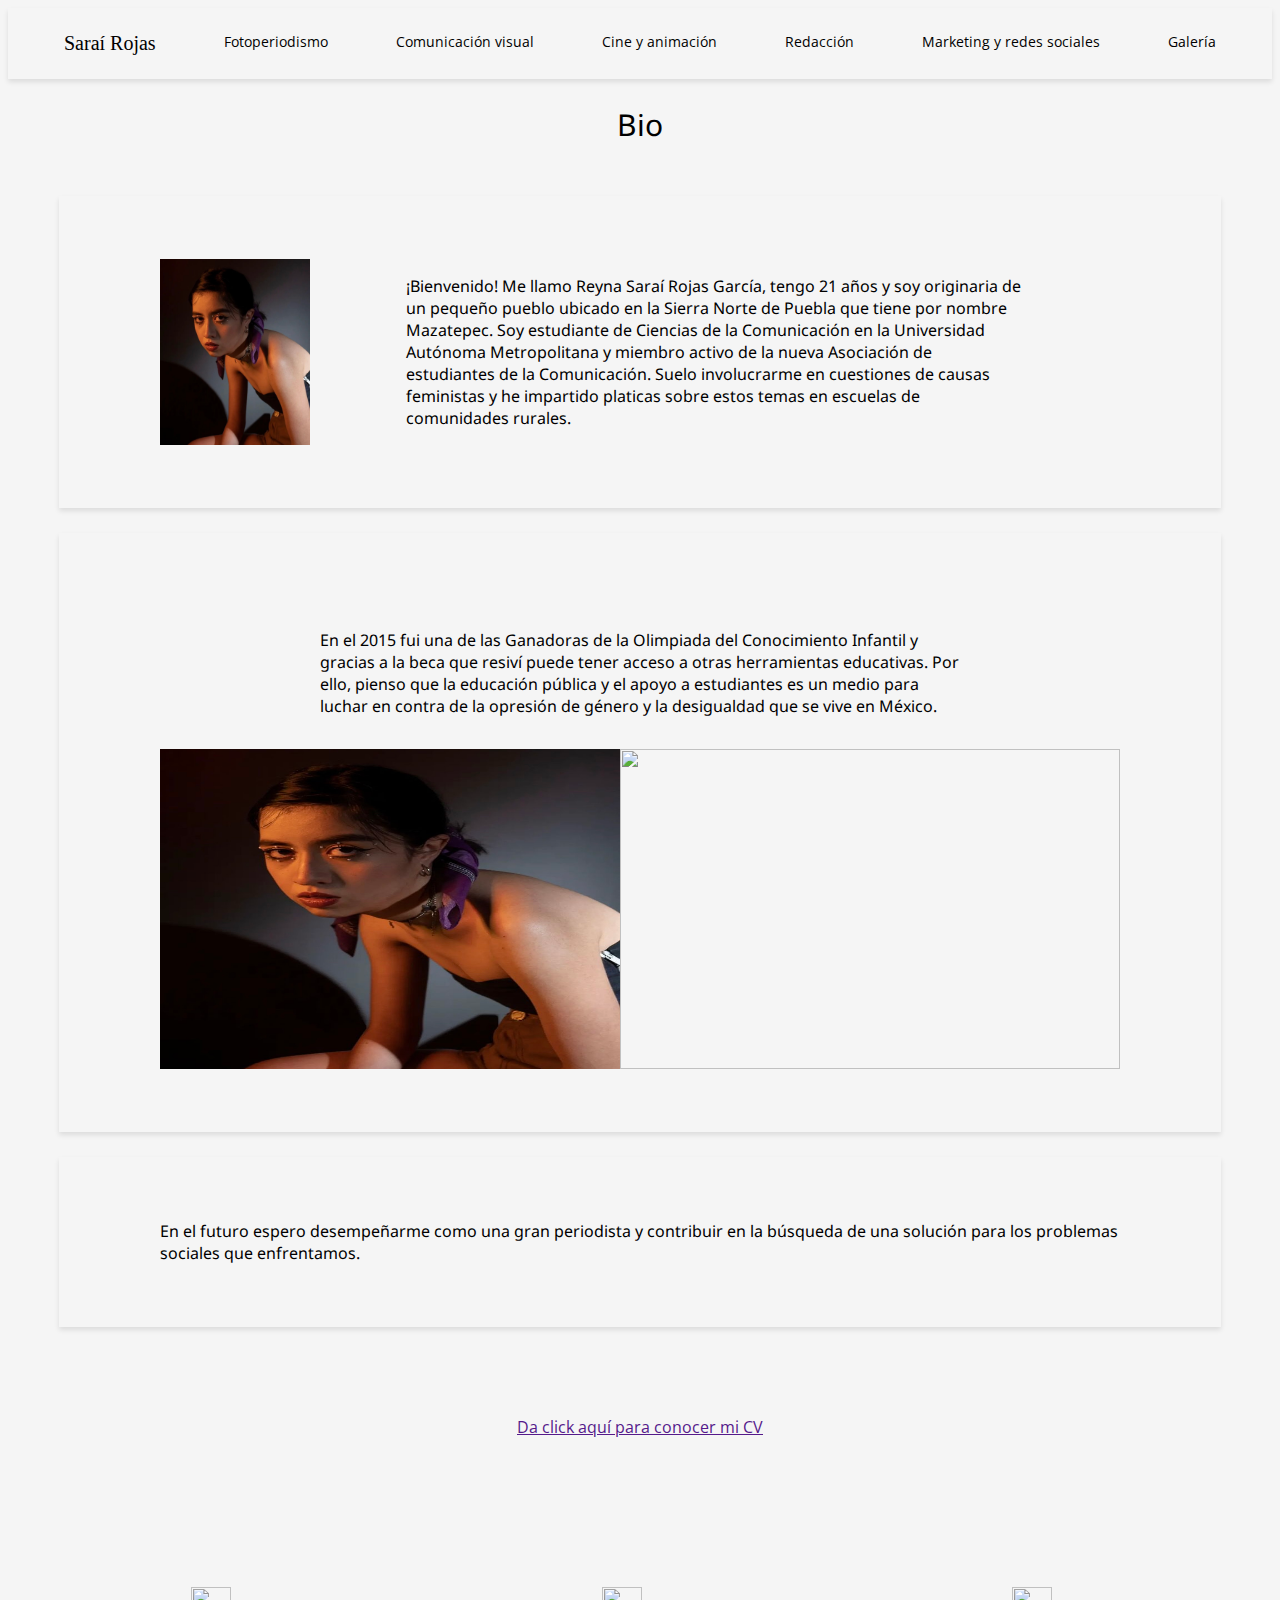
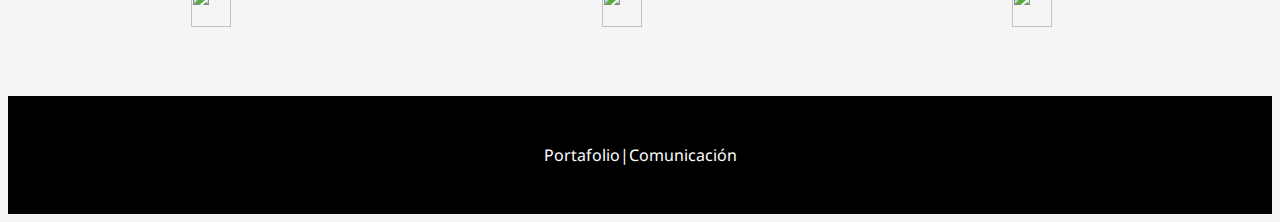
==== index.html @ 0adc2518 "Update index.html" ====
<!DOCTYPE html>
<html lang="en">
<head>
    <meta charset="UTF-8">
    <meta name="viewport" content="width=device-width, initial-scale=1.0">
    <link rel="stylesheet" href="estilos.css">
    <i class="fi fi-ss-circle-small"></i>
    <title>Portafolio|Comunicación</title>
</head>
<body>
<header>
    <ul class="items">
         <a href="#" class="title"><li>Saraí Rojas</li></a>
         <a href="Fotoperiodismo.html" class="olo"><li>Fotoperiodismo</li></a>
         <a href="comunicacion.html" class="olo" ><li>Comunicación visual</li></a>
         <a href="cine.html" class="olo" ><li>Cine y animación</li></a>
         <a href="redaccion.html" class="olo"><li>Redacción</li></a>
         <a href="Marketing y redes.html" class="olo" ><li>Marketing y redes sociales</li></a>
         <a href="Actividades extracurriculares.html" class="olo"><li>Galería</li></a>
    </ul>
</header>
    <div class="uno">
        <p1>
            Bio
        </p1>
    </div>
    <div class="about">
        <img src="IMG_9747.jpg" class="img"><img>
          <article class="du" >
            ¡Bienvenido! Me llamo Reyna Saraí Rojas García, tengo 21 años y soy originaria de un pequeño pueblo ubicado en la Sierra Norte de Puebla que tiene por nombre
            Mazatepec. Soy estudiante de Ciencias de la Comunicación en la Universidad Autónoma Metropolitana y miembro activo de la nueva Asociación de estudiantes de la Comunicación. Suelo involucrarme en cuestiones de causas feministas y he impartido platicas sobre estos temas en 
            escuelas de comunidades rurales.
         </article>
    </div>
    <div class="segunda">
        <article class="loco">
            En el 2015 fui una de las Ganadoras de la Olimpiada del Conocimiento Infantil y gracias a la beca que resiví puede tener acceso a otras herramientas educativas.
            Por ello, pienso que la educación pública y el apoyo a estudiantes es un medio para luchar en contra de la opresión de género y la desigualdad que se vive en México. 
        </article>
    <article class="rey">
        <img src="IMG_9747.jpg" class="img2"><img>
        <img src="imagen/CMIoAzzUEAAgu6C.jpeg" class="img3"><img>
    </article>
    </div>
    <article class="juju" id="eko">
        En el futuro espero desempeñarme como una gran periodista y contribuir en la búsqueda de una solución para los problemas sociales que enfrentamos. 
    </article>
    <p class="leina"><a href="">Da click aquí para conocer mi CV</a></p>
    <div>
        <a href="https://www.linkedin.com/in/reyna-sarai-rojas-garcia/?originalSubdomain=mx"><img class="uu" src="sarai/4401412.png"></a>
        <a href="https://www.instagram.com/sarai_rojasg/"><img class="uu" src="sarai/4401407.png"></a>
        <a href="https://drive.google.com/file/d/1dJWYTN-1LKVcNsYL243zMTHdk9TK2C13/view?usp=sharing"><img class="uu" src="reyna/icone-gmail-logo-png-noire.png"></a>
    </div>
<div class="rogar">
    <p2>Portafolio|Comunicación</p2>
</div>
</body>

</html>
---- estilos.css ----
@import url('https://fonts.googleapis.com/css2?family=Homemade+Apple&family=Miniver&family=Open+Sans:ital,wght@0,300..800;1,300..800&family=Playwrite+GB+S:ital,wght@0,100..400;1,100..400&display=swap');
@import url('https://fonts.googleapis.com/css2?family=Miniver&family=Open+Sans:ital,wght@0,300..800;1,300..800&display=swap');
@import url('https://fonts.googleapis.com/css2?family=Homemade+Apple&family=Miniver&family=Noto+Sans:ital,wght@0,100..900;1,100..900&family=Open+Sans:ital,wght@0,300..800;1,300..800&family=Playwrite+GB+S:ital,wght@0,100..400;1,100..400&display=swap');
body{
    background-color: whitesmoke;
}
.title{
    font-family: "Homemade Apple", cursive;
    font-weight: 400;
    font-style: normal;
    display: flex;
    text-decoration: none;
    list-style: none;
    color:rgb(0, 0, 0);
    font-size:20px;
}
 .items{
    box-shadow: 0 3px 5px rgba(0, 0, 0, 0.1);
    font-family: "Open Sans", sans-serif;
    font-optical-sizing: auto;
    font-weight: <weight>;
    font-style: normal;
    font-variation-settings:"wdth" 100;
    display:flex;
    text-decoration:none;
    list-style: none;
    
}
ul{
    justify-content: space-between;
    margin:0%;
    text-align: center;
    padding: 1.5rem 3.5rem;
    box-shadow: 0 3px 5px rgba(0, 0, 0, 0.1);
    color:antiquewhite;
}
.olo{
    text-decoration: none;
    color:rgb(0, 0, 0);
    font-size:14px;
}
.about{
padding: 5% 8%;
margin: 2% 4%;
display: flex;
justify-content:space-between;
box-shadow: 0 3px 5px rgba(0, 0, 0, 0.1);
}
.uno{
    padding:2%;
    font-family: "Noto Sans", sans-serif;
    font-optical-sizing: auto;
    font-weight: <weight>;
    font-style: normal;
    font-variation-settings:
    "wdth" 100;
    display:flex;
    justify-content:center;
    font-size:30px;
}
.du{
    font-family: "Noto Sans", sans-serif;
    font-optical-sizing: auto;
    font-weight: <weight>;
    font-style: normal;
    font-variation-settings:
    "wdth" 100;
    margin:1rem 6rem;
    
}
.img{
    width: 150px;

}
.loco{
    font-family: "Noto Sans", sans-serif;
    font-optical-sizing: auto;
    font-weight: <weight>;
    font-style: normal;
    font-variation-settings:
    "wdth" 100;
    margin:1rem 6rem;
    padding: 1rem 4rem;
}
.segunda{
    box-shadow: 0 3px 5px rgba(0, 0, 0, 0.1);
    padding: 5% 8%;
    margin: 2% 4%;
}
#eko{
    box-shadow: 0 3px 5px rgba(0, 0, 0, 0.1);
    padding: 5% 8%;
    margin: 2% 4%;
}
.img2{
    width:500px;
    height: 320px;
}
.img3{
    width:500px;
    height: 320px;
}
.rey{
    display: flex;
    justify-content: center;
}
.juju{
    font-family: "Noto Sans", sans-serif;
    font-optical-sizing: auto;
    font-weight: <weight>;
    font-style: normal;
    font-variation-settings:
    "wdth" 100;
    margin:1rem 6rem;
    padding: 1rem 4rem;
}
.rogar{
    background:black;
    margin: 0rem 0rem;
    padding: 3rem 4rem;
    color: white;
    font-family: "Noto Sans", sans-serif;
    font-optical-sizing: auto;
    font-weight: <weight>;
    font-style: normal;
    font-variation-settings:
    "wdth" 100;
    display:flex;
    justify-content: center;
}
.ull{
    box-shadow: 0 3px 5px rgba(0, 0, 0, 0.1);
    padding: 5% 8%;
    margin: 2% 4%;
    font-family: "Noto Sans", sans-serif;
    font-optical-sizing: auto;
    font-weight: <weight>;
    font-style: normal;
    font-variation-settings:
    "wdth" 100;
}
.tree{
    display: flex;
    justify-content: center;
    padding: 5% 8%;
    font-family: "Noto Sans", sans-serif;
    font-optical-sizing: auto;
    font-weight: <weight>;
    font-style: normal;
    font-variation-settings:
    "wdth" 100;
}
.two{
    display: flex;
    justify-content: right;
    padding: 1% 1%;
}
.rec{
    box-shadow: 0 3px 5px rgba(0, 0, 0, 0.1);
    padding: 5% 8%;
    margin: 2% 4%;
    font-family: "Noto Sans", sans-serif;
    font-optical-sizing: auto;
    font-weight: <weight>;
    font-style: normal;
    font-variation-settings:
    "wdth" 100;
}
.room{
    display: flex;
    justify-content: center;
}
   
.ok{
    display: flex;
    justify-content: right;
    padding: 1% 1%;
}
.ll{
    display: flex;
    justify-content: center;
}
.oo{
    display: flex;
    justify-content: right;
    padding: 1% 1%;
}
.fu{
    box-shadow: 0 3px 5px rgba(0, 0, 0, 0.1);
    padding: 5% 8%;
    margin: 2% 4%;
    font-family: "Noto Sans", sans-serif;
    font-optical-sizing: auto;
    font-weight: <weight>;
    font-style: normal;
    font-variation-settings:
    "wdth" 100;
}
#ol{
    width: 400px;
    padding: 3% 4%;
    padding: 3% 4%;
    transition: all 300ms;
    position: relative;
}
#ol:hover{
    transform: scale(1.5);

}
#il{
    width: 400px;
    padding: 3% 4%;
    padding: 3% 4%;
    transition: all 300ms;
    position: relative;
}
#il:hover{
    transform: scale(1.5);

}
#ul{
    width: 400px;
    padding: 3% 4%;
    padding: 3% 4%;
    transition: all 300ms;
    position: relative;
}
#ul:hover{
    transform: scale(1.5);

}
#al{
    width: 400px;
    padding: 3% 4%;
    padding: 3% 4%;
    transition: all 300ms;
    position: relative;
}
#al:hover{
    transform: scale(1.5);

}
#oki{
    width: 400px;
    padding: 3% 4%;
    padding: 3% 4%;
    transition: all 300ms;
    position: relative;
}
#oki:hover{
    transform: scale(1.5);
}
#oko{
    width: 400px;
    padding: 3% 4%;
    padding: 3% 4%;
    transition: all 300ms;
    position: relative;
}
#oko:hover{
    transform: scale(1.5);
}
.lilo{
    display:flexbox;
    justify-content: center;
    box-shadow: 0 3px 5px rgba(0, 0, 0, 0.1);
    padding: 6rem 9rem;
    transition: all 300ms;
    position: relative;
}
.zero{
    padding: 2% 2%;
    font-family: "Noto Sans", sans-serif;
    font-size: 20px;
    font-weight: <weight>;
    font-style: normal;
    font-variation-settings:
    "wdth" 100;
    display:flex;
    justify-content: center;
}
#ache{width: 400px;
    padding: 3% 4%;
    padding: 3% 4%;
    transition: all 300ms;
    position: relative;}
#uche{width: 400px;
    padding: 3% 4%;
    padding: 3% 4%;
    transition: all 300ms;
    position: relative;}
#uche:hover{
    transform: scale(1.5);
}
#ache:hover{
    transform: scale(1.5);
}
.aa{
    display:flexbox;
    justify-content: center;
    box-shadow: 0 3px 5px rgba(0, 0, 0, 0.1);
    padding: 6rem 9rem;
    transition: all 300ms;
    position: relative;
}
.juju{
    padding: 2% 2%;
    font-family: "Noto Sans", sans-serif;
    font-size: 16px;
    font-weight: <weight>;
    font-style: normal;
    font-variation-settings:
    "wdth" 100;
    display:flex;
    justify-content: center;
}
.equis{
    display:flexbox;
    justify-content: center;
    box-shadow: 0 3px 5px rgba(0, 0, 0, 0.1);
    padding: 6rem 9rem;
    transition: all 300ms;
    position: relative;
}
#rc{
    width: 400px;
    padding: 3% 4%;
    padding: 3% 4%;
    transition: all 300ms;
    position: relative;
}

#rcdo{
    width: 400px;
    padding: 3% 4%;
    padding: 3% 4%;
    transition: all 300ms;
    position: relative;
}
.container{
    width: 400px;
    padding: 3% 4%;
    padding: 3% 4%;
    transition: all 300ms;
    position: relative;
}
.ui{
    display: flex;
    justify-content: center;
    padding: 5% 8%;
    font-family: "Noto Sans", sans-serif;
    font-optical-sizing: auto;
    font-weight: <weight>;
    font-style: normal;
    font-variation-settings:
    "wdth" 100;
}
.video{
    font-family: "Open Sans", sans-serif;
    font-optical-sizing: auto;
    font-weight: <weight>;
    font-style: normal;
    font-variation-settings:"wdth" 100;
    display:flex;
    text-decoration: none;
    list-style: none;
    justify-content:center;
    
}
.equis{
    box-shadow: 0 3px 5px rgba(0, 0, 0, 0.1);
    padding: 5% 8%;
    margin: 2% 4%;
    background-color: whitesmoke;
    font-family: "Noto Sans", sans-serif;
    font-optical-sizing: auto;
    font-weight: <weight>;
    font-style: normal;
    font-variation-settings:
    "wdth" 100;
}
.mmm{
    background-color: rgb(245, 245, 245);
}
.lolo{
    font-family: "Open Sans", sans-serif;
    font-optical-sizing: auto;
    font-weight: <weight>;
    font-style: normal;
    font-variation-settings:"wdth" 100;
    display:flex;
    text-decoration: none;
    list-style: none;
}
.ememas{
    font-family: "Homemade Apple", cursive;
    font-weight: 400;
    font-style: normal;
    display: flex;
    text-decoration: none;
    list-style: none;
    color:rgb(0, 0, 0);
    font-size:20px;
}

#nueve{
    margin: 9px 10px;
    width: 800px;
}
.foo{
    font-family: "Homemade Apple", cursive;
    font-weight: 400;
    font-style: normal;
    display: flex;
    text-decoration: none;
    justify-content: center;
    list-style: none;
    color:rgb(0, 0, 0);
    font-size:20px;
}
.one{
    display: flex;
    justify-content: center;
}
.paraf{
    display: flex;
    justify-content: center;
    padding: 4% 8%;
}
.parrafo{
    display: flex;
    justify-content: center;
    padding: 4% 8%;
    font-family: "Open Sans", sans-serif;
}
.uuu{
    box-shadow: 0 3px 5px rgba(0, 0, 0, 0.1);
    padding: 5% 8%;
    margin: 2% 4%;
    background-color: whitesmoke;
    font-family: "Noto Sans", sans-serif;
    font-optical-sizing: auto;
    font-weight: <weight>;
    font-style: normal;
    font-variation-settings:
    "wdth" 100;
    
}
.i{
    display: flex;
    justify-content: center;
    margin: 2% 30%;
    width:500px;
}
.ilu{
    font-family: "Open Sans", sans-serif;
    text-decoration:none;
    list-style: none;
    box-shadow: 0 3px 5px rgba(0, 0, 0, 0.1);
    padding: 2% 4%;
    margin: 1% 1%;
    background-color: whitesmoke;
    font-family: "Noto Sans", sans-serif;
    font-optical-sizing: auto;
    font-weight: <weight>;
    font-style: normal;
    font-variation-settings:
    "wdth" 100;
    display: flex;
}
#pnueve{
    font-family: "Open Sans", sans-serif;
    display: flex;
    justify-content: center;
    font-size: 25px;
    color:rgb(92, 33, 97);
}

.eche{
    padding: 5% 4%;
    margin: 2% 4%;
    background-color: rgb(188, 170, 190);
    font-family: "Noto Sans", sans-serif;
    font-optical-sizing: auto;
    font-weight: <weight>;
    font-style: normal;
    font-variation-settings:
    "wdth" 100;
    box-shadow: 0 3px 5px rgba(0, 0, 0, 0.1);
}
.roboto{
    display: flex;
    justify-content: center;
    width: 400px;
    align-items:normal;
    padding: 2% 35%;
}
.lucho{
    display: flex;
    justify-content: center;
    width: 1000px;
    padding: 2% 10%;
}
.chuna{
    display: flex;
    justify-content: center;
    width: 1000px;
    padding: 2% 10%;
}
.chup{
    display: flex;
    justify-content: center;
    padding: 2% 24%;
}
.okei{
    box-shadow: 0 3px 5px rgba(0, 0, 0, 0.1);
    margin: 5% 5%;
    background-color: rgb(235, 235, 235);
}
.menso{
    display: flex;
    justify-content: center;
    padding: 2% 2%%;
    font-family: "Open Sans", sans-serif;
    font-size: 15px;
}
.labchopo{
    width: 1300px;
    padding: 2% 1%;
    
}
.note{
    width:300px;
    padding: 2% 5%;
}
#comer{
    display: flex;
    justify-content: center;
    box-shadow: 0 3px 5px rgba(0, 0, 0, 0.1);
}
#film{
    display: flex;
    justify-content: center;
    font-family: "Noto Sans", sans-serif;
    font-size: 20px;
    font-weight: <weight>;
}
.poor{
    display: flex;
    justify-content: center;
    font-family: "Noto Sans", sans-serif;
    font-size: 16px;
    font-weight: <weight>;
}
#seis{
    display: flex;
    justify-content: center;
    width: 100px;
    padding: 2% 49%;
}
.coun{ 
    display: flex;
    justify-content: center;
    width: 639px;
    padding: 1% 28%;
}
.chip{
    display: flex;
    justify-content: center;
    padding: 0% 28%;
}
.chupo{
    display: flex;
    justify-content: center;
    width: 639px;
    padding: 0% 28%;
}
.sar{
    padding: 7% 0%;
}
.rai{
    padding: 0.5% 0%;
}
.podcast{
    display: flex;
    justify-content: center;
    width:1000px;
    padding: 1% 9%;
}
.audio{
    display: flex;
    justify-content: center;
    padding: 1% 37.6%;
    margin: 0% 0%;
    background-color: blueviolet;
}
.libro{
    box-shadow: 0 3px 5px rgba(0, 0, 0, 0.1);
    background-color: rgb(236, 230, 241);
    margin: 5% 5%;
}
.clau{
    display: flex;
    justify-content: center;
    padding: 1% 1%;
    font-family: "Open Sans", sans-serif;
}
.ob{
    display: flex;
    justify-content: center;
    padding: 1% 3%;
    font-family: "Open Sans", sans-serif;
}
.uu{
    margin: 5% 14%;
    padding: 0.5% 0.5%;
    justify-items: flex-end;
    width: 40px;
    height: 40px;
}
.leina{
    display: flex;
    justify-content: center;
    font-family: "Open Sans", sans-serif;
    color: black;
    padding: 5% 0%;
}
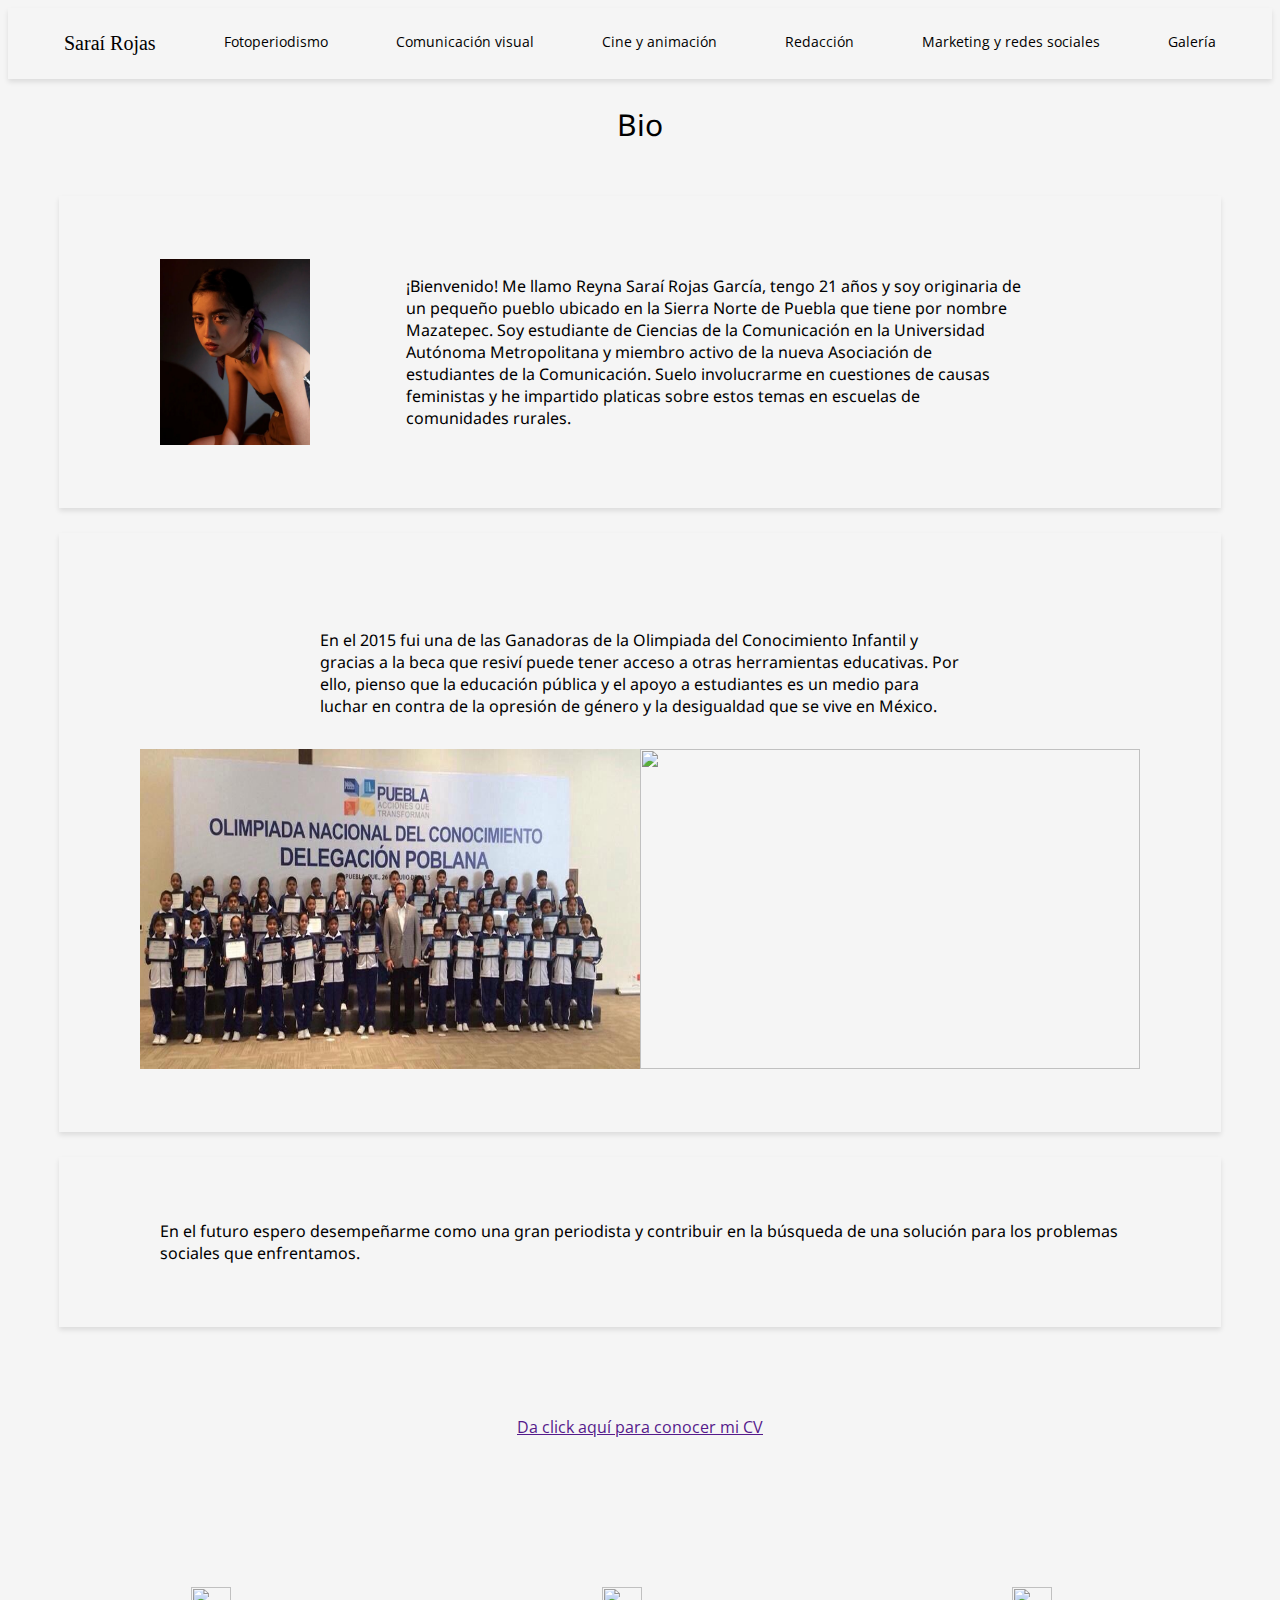
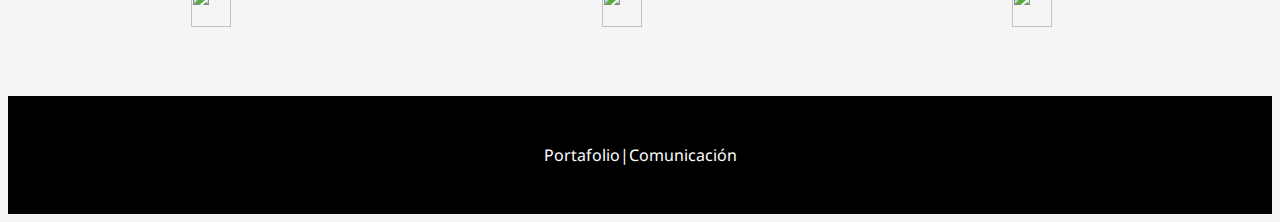
==== commit 7066b8bb: "Update index.html" ====
--- a/index.html
+++ b/index.html
@@ -38,7 +38,7 @@
             Por ello, pienso que la educación pública y el apoyo a estudiantes es un medio para luchar en contra de la opresión de género y la desigualdad que se vive en México. 
         </article>
     <article class="rey">
-        <img src="IMG_9747.jpg" class="img2"><img>
+        <img src="oci1.jpg" class="img2"><img>
         <img src="imagen/CMIoAzzUEAAgu6C.jpeg" class="img3"><img>
     </article>
     </div>
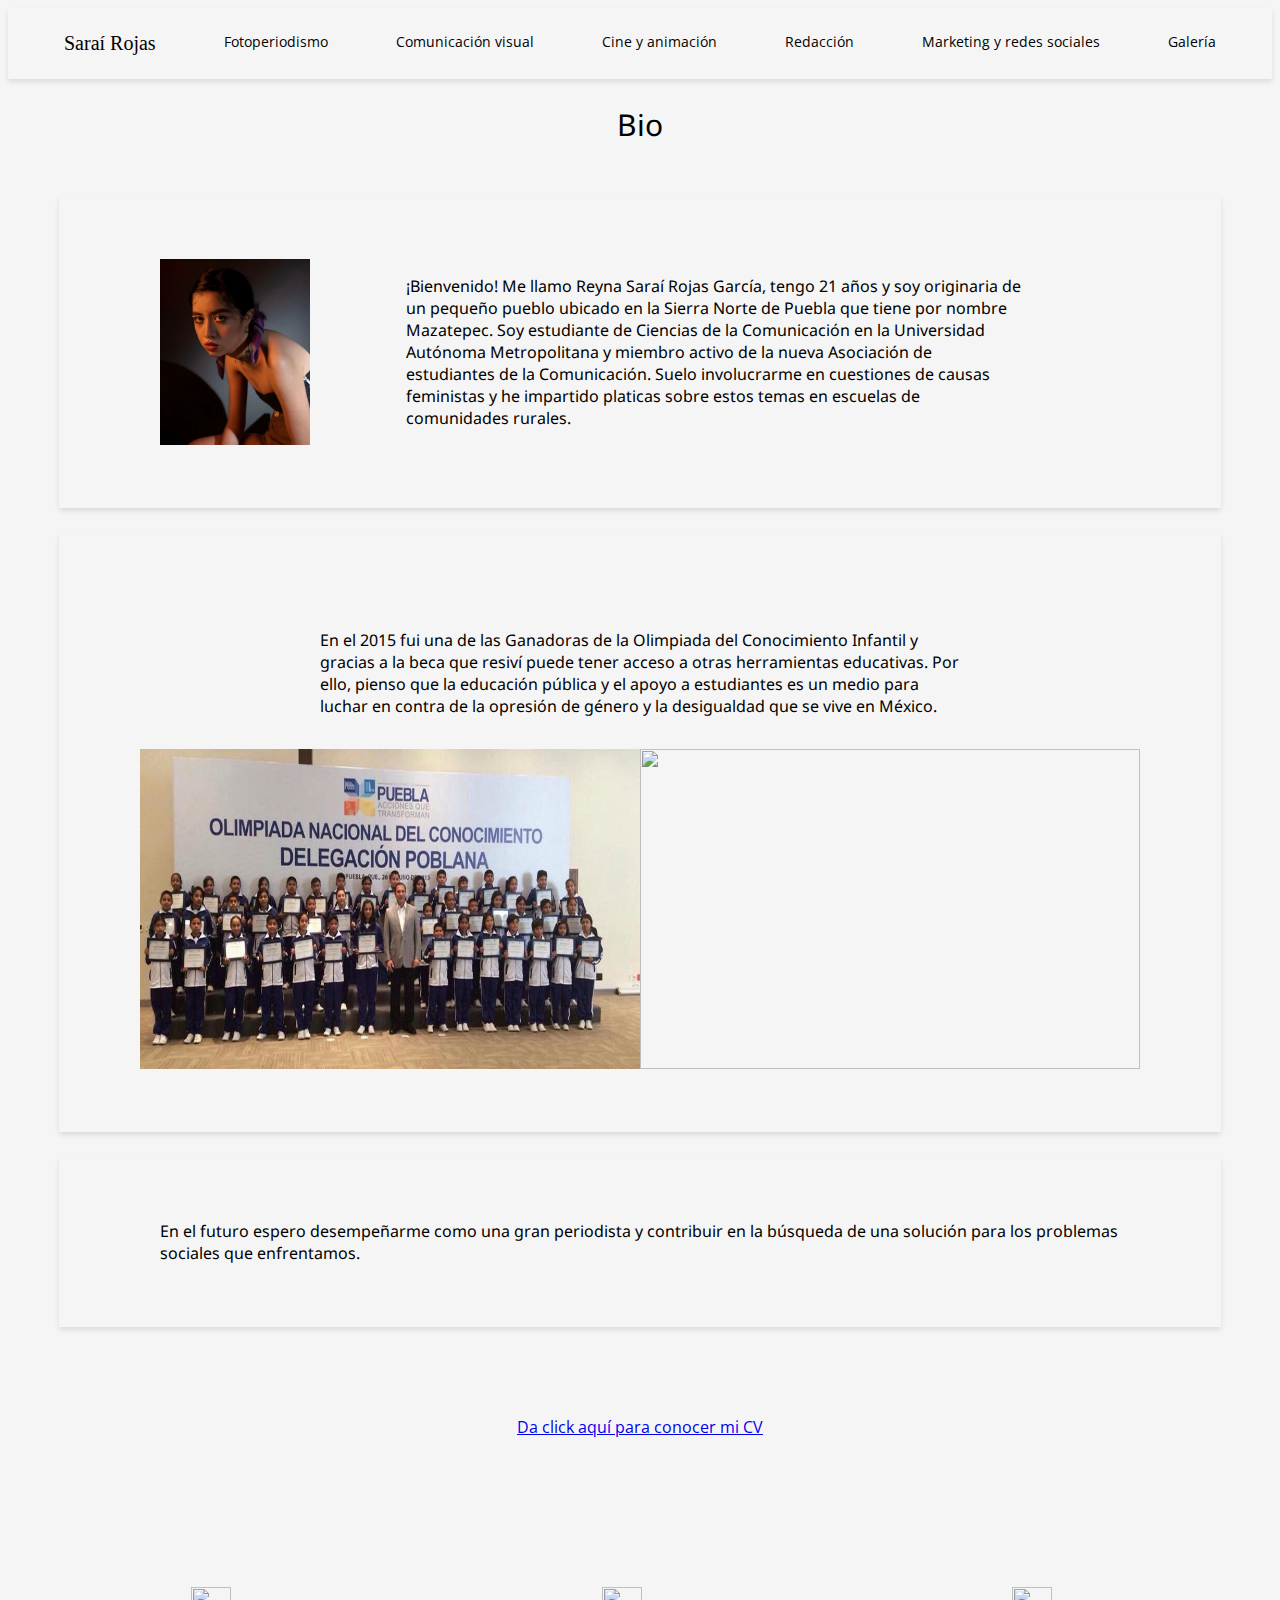
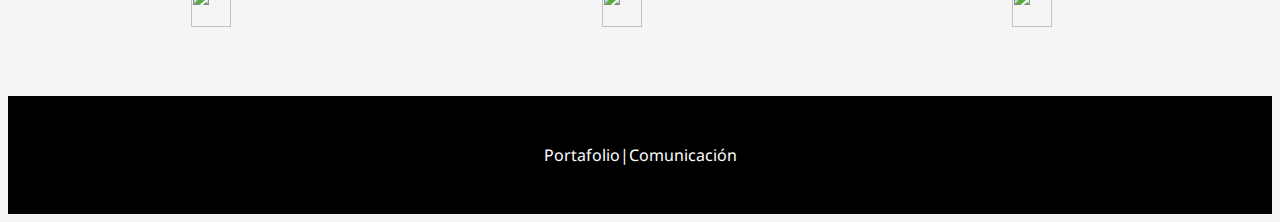
==== commit 9dea128f: "Update index.html" ====
--- a/index.html
+++ b/index.html
@@ -45,7 +45,7 @@
     <article class="juju" id="eko">
         En el futuro espero desempeñarme como una gran periodista y contribuir en la búsqueda de una solución para los problemas sociales que enfrentamos. 
     </article>
-    <p class="leina"><a href="">Da click aquí para conocer mi CV</a></p>
+    <p class="leina"><a href="curriculum_Reyna Saraí Rojas García (6).pdf">Da click aquí para conocer mi CV</a></p>
     <div>
         <a href="https://www.linkedin.com/in/reyna-sarai-rojas-garcia/?originalSubdomain=mx"><img class="uu" src="sarai/4401412.png"></a>
         <a href="https://www.instagram.com/sarai_rojasg/"><img class="uu" src="sarai/4401407.png"></a>
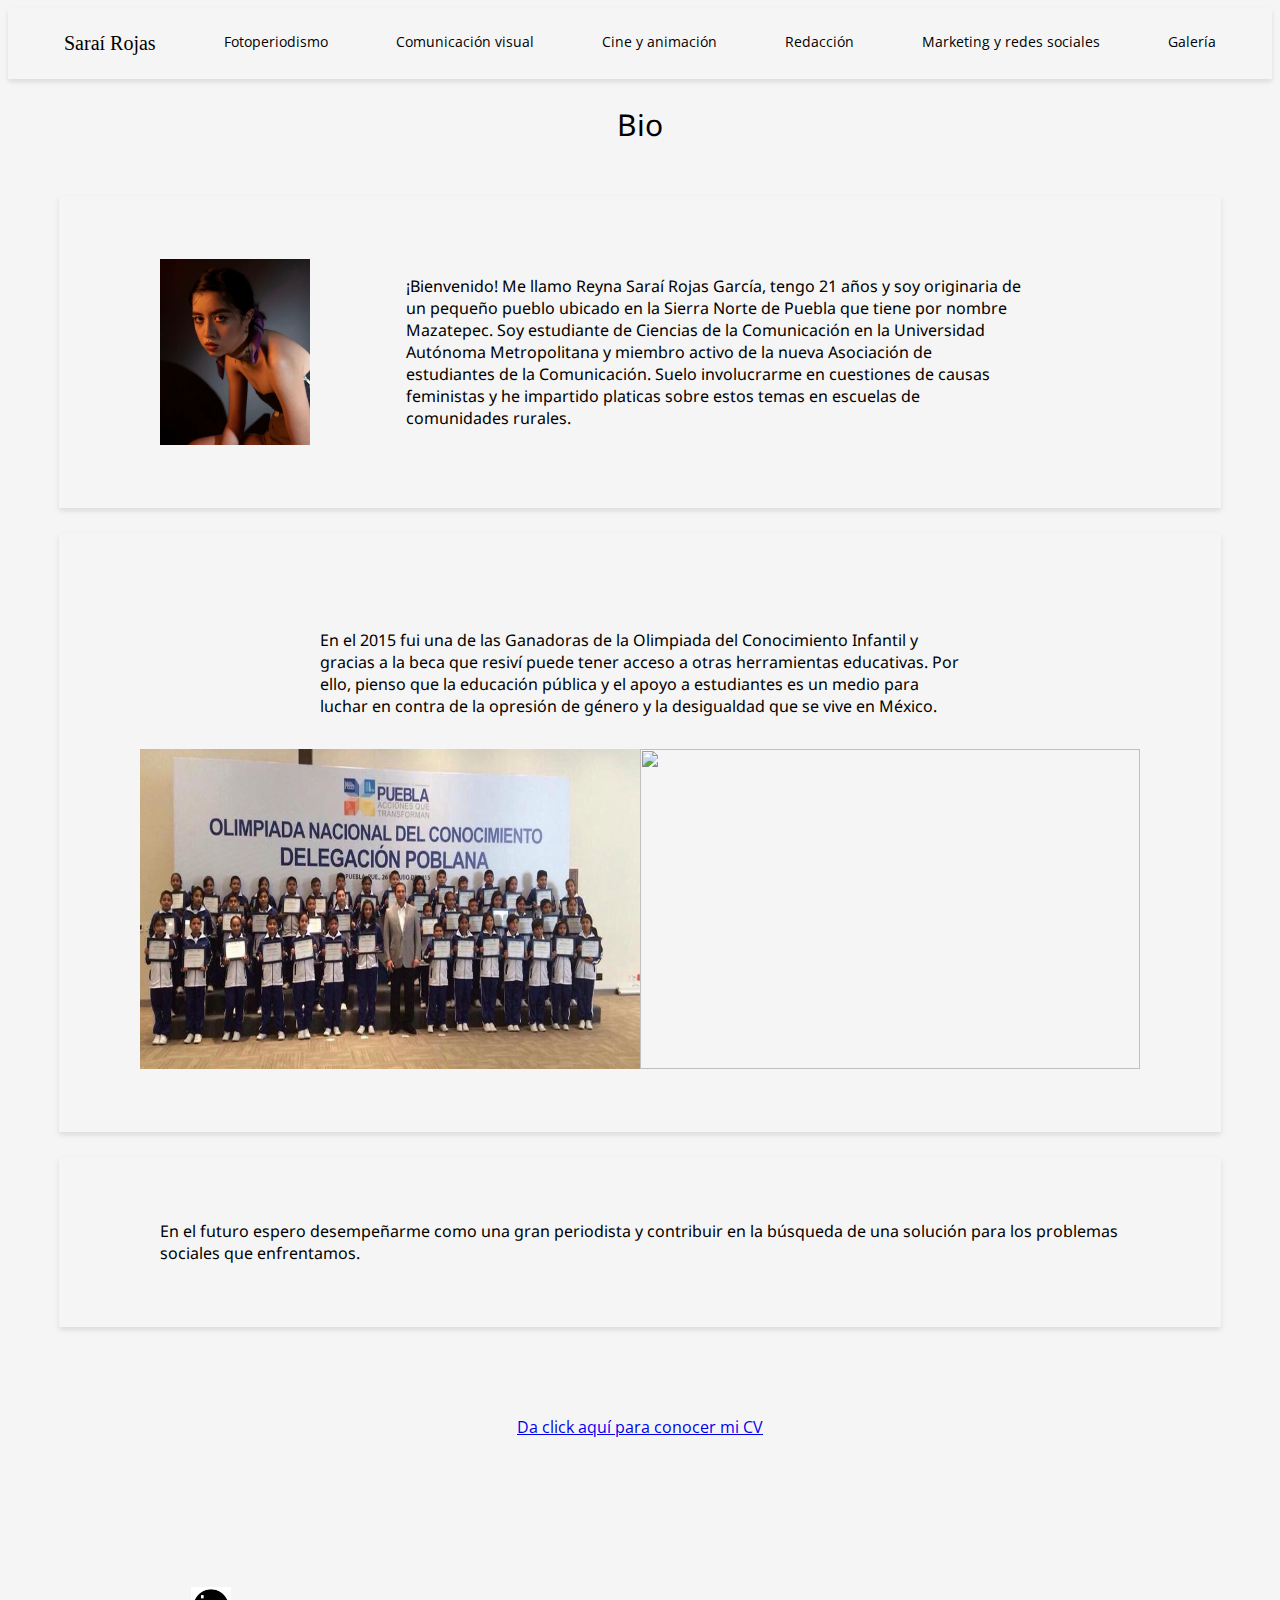
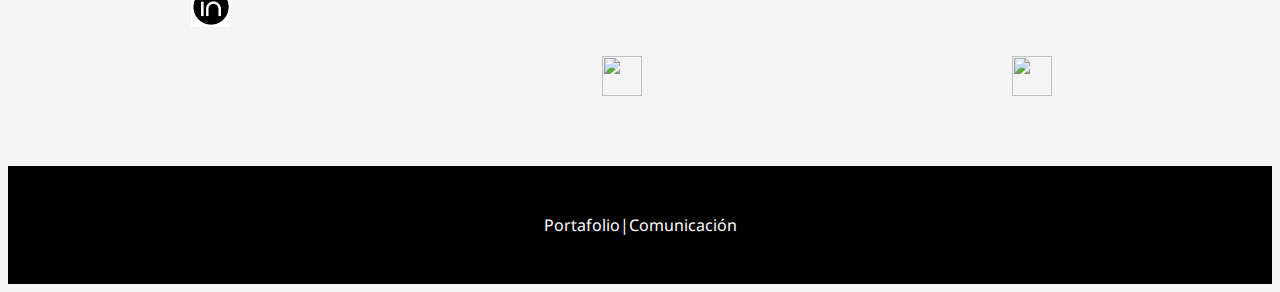
==== commit 93599ffc: "Update index.html" ====
--- a/index.html
+++ b/index.html
@@ -47,7 +47,7 @@
     </article>
     <p class="leina"><a href="curriculum_Reyna Saraí Rojas García (6).pdf">Da click aquí para conocer mi CV</a></p>
     <div>
-        <a href="https://www.linkedin.com/in/reyna-sarai-rojas-garcia/?originalSubdomain=mx"><img class="uu" src="sarai/4401412.png"></a>
+        <a href="https://www.linkedin.com/in/reyna-sarai-rojas-garcia/?originalSubdomain=mx"><img class="uu" src="linkdin.jpg"></a>
         <a href="https://www.instagram.com/sarai_rojasg/"><img class="uu" src="sarai/4401407.png"></a>
         <a href="https://drive.google.com/file/d/1dJWYTN-1LKVcNsYL243zMTHdk9TK2C13/view?usp=sharing"><img class="uu" src="reyna/icone-gmail-logo-png-noire.png"></a>
     </div>
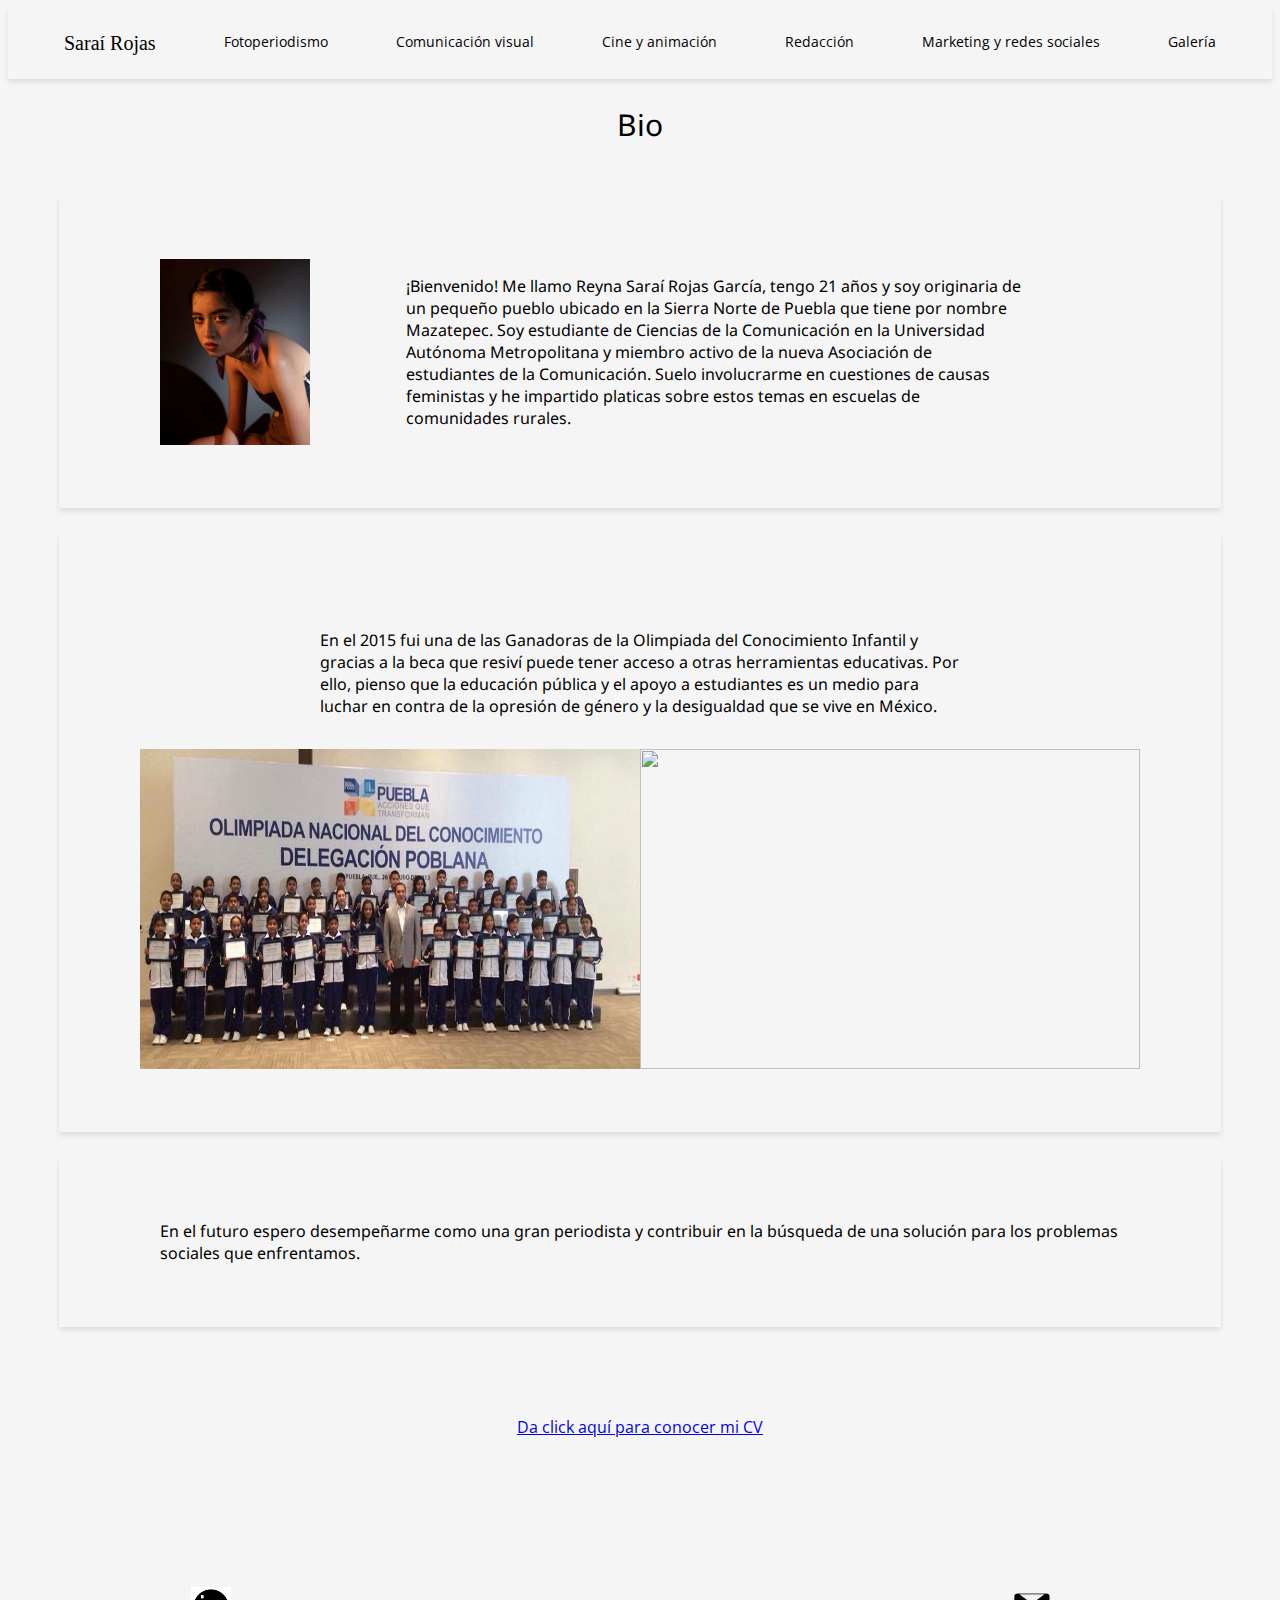
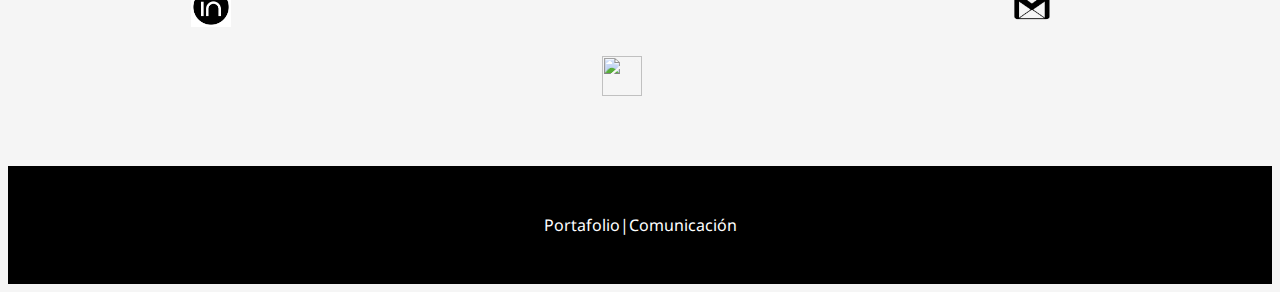
==== commit ea554e5c: "Update index.html" ====
--- a/index.html
+++ b/index.html
@@ -49,7 +49,7 @@
     <div>
         <a href="https://www.linkedin.com/in/reyna-sarai-rojas-garcia/?originalSubdomain=mx"><img class="uu" src="linkdin.jpg"></a>
         <a href="https://www.instagram.com/sarai_rojasg/"><img class="uu" src="sarai/4401407.png"></a>
-        <a href="https://drive.google.com/file/d/1dJWYTN-1LKVcNsYL243zMTHdk9TK2C13/view?usp=sharing"><img class="uu" src="reyna/icone-gmail-logo-png-noire.png"></a>
+        <a href="https://drive.google.com/file/d/1dJWYTN-1LKVcNsYL243zMTHdk9TK2C13/view?usp=sharing"><img class="uu" src="logo.png"></a>
     </div>
 <div class="rogar">
     <p2>Portafolio|Comunicación</p2>
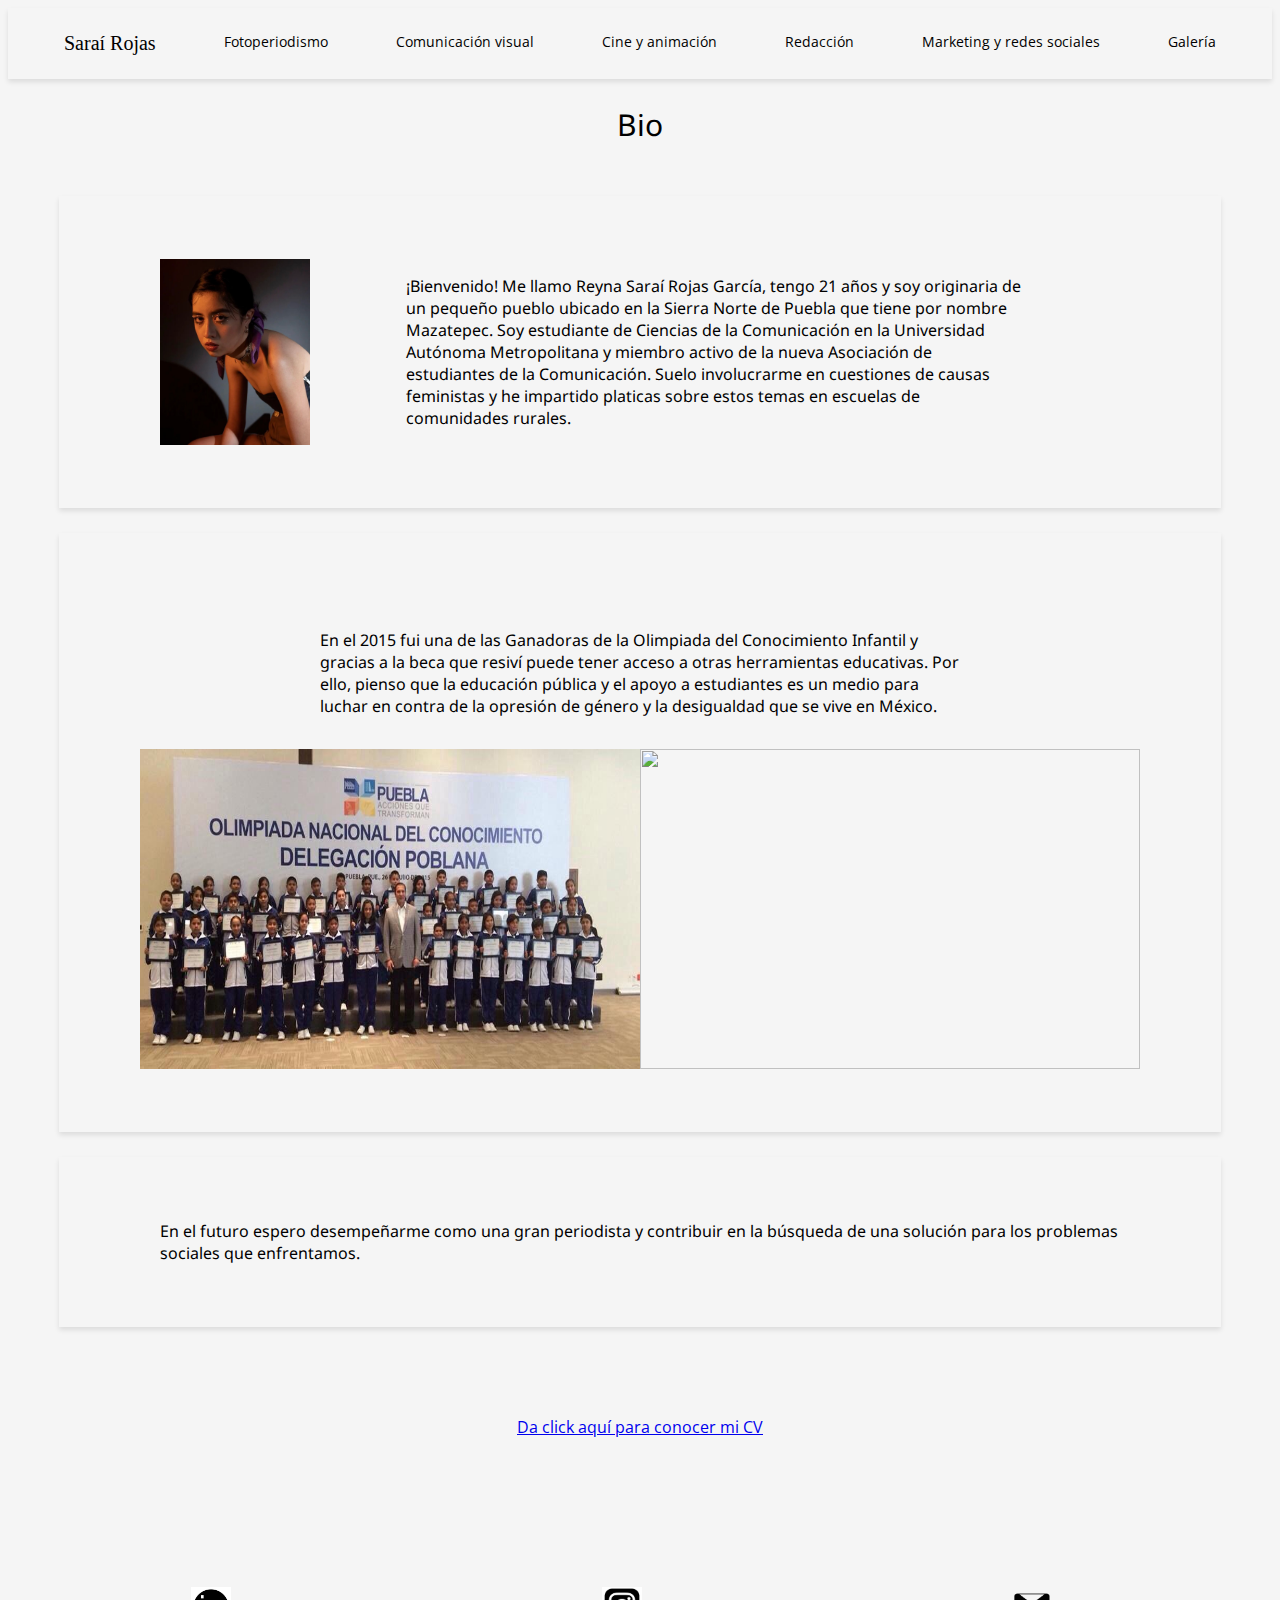
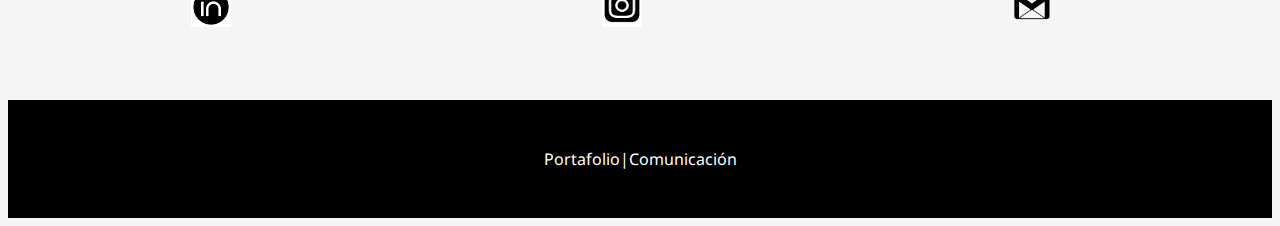
==== commit fced80aa: "Update index.html" ====
--- a/index.html
+++ b/index.html
@@ -48,7 +48,7 @@
     <p class="leina"><a href="curriculum_Reyna Saraí Rojas García (6).pdf">Da click aquí para conocer mi CV</a></p>
     <div>
         <a href="https://www.linkedin.com/in/reyna-sarai-rojas-garcia/?originalSubdomain=mx"><img class="uu" src="linkdin.jpg"></a>
-        <a href="https://www.instagram.com/sarai_rojasg/"><img class="uu" src="sarai/4401407.png"></a>
+        <a href="https://www.instagram.com/sarai_rojasg/"><img class="uu" src="instagram.png"></a>
         <a href="https://drive.google.com/file/d/1dJWYTN-1LKVcNsYL243zMTHdk9TK2C13/view?usp=sharing"><img class="uu" src="logo.png"></a>
     </div>
 <div class="rogar">
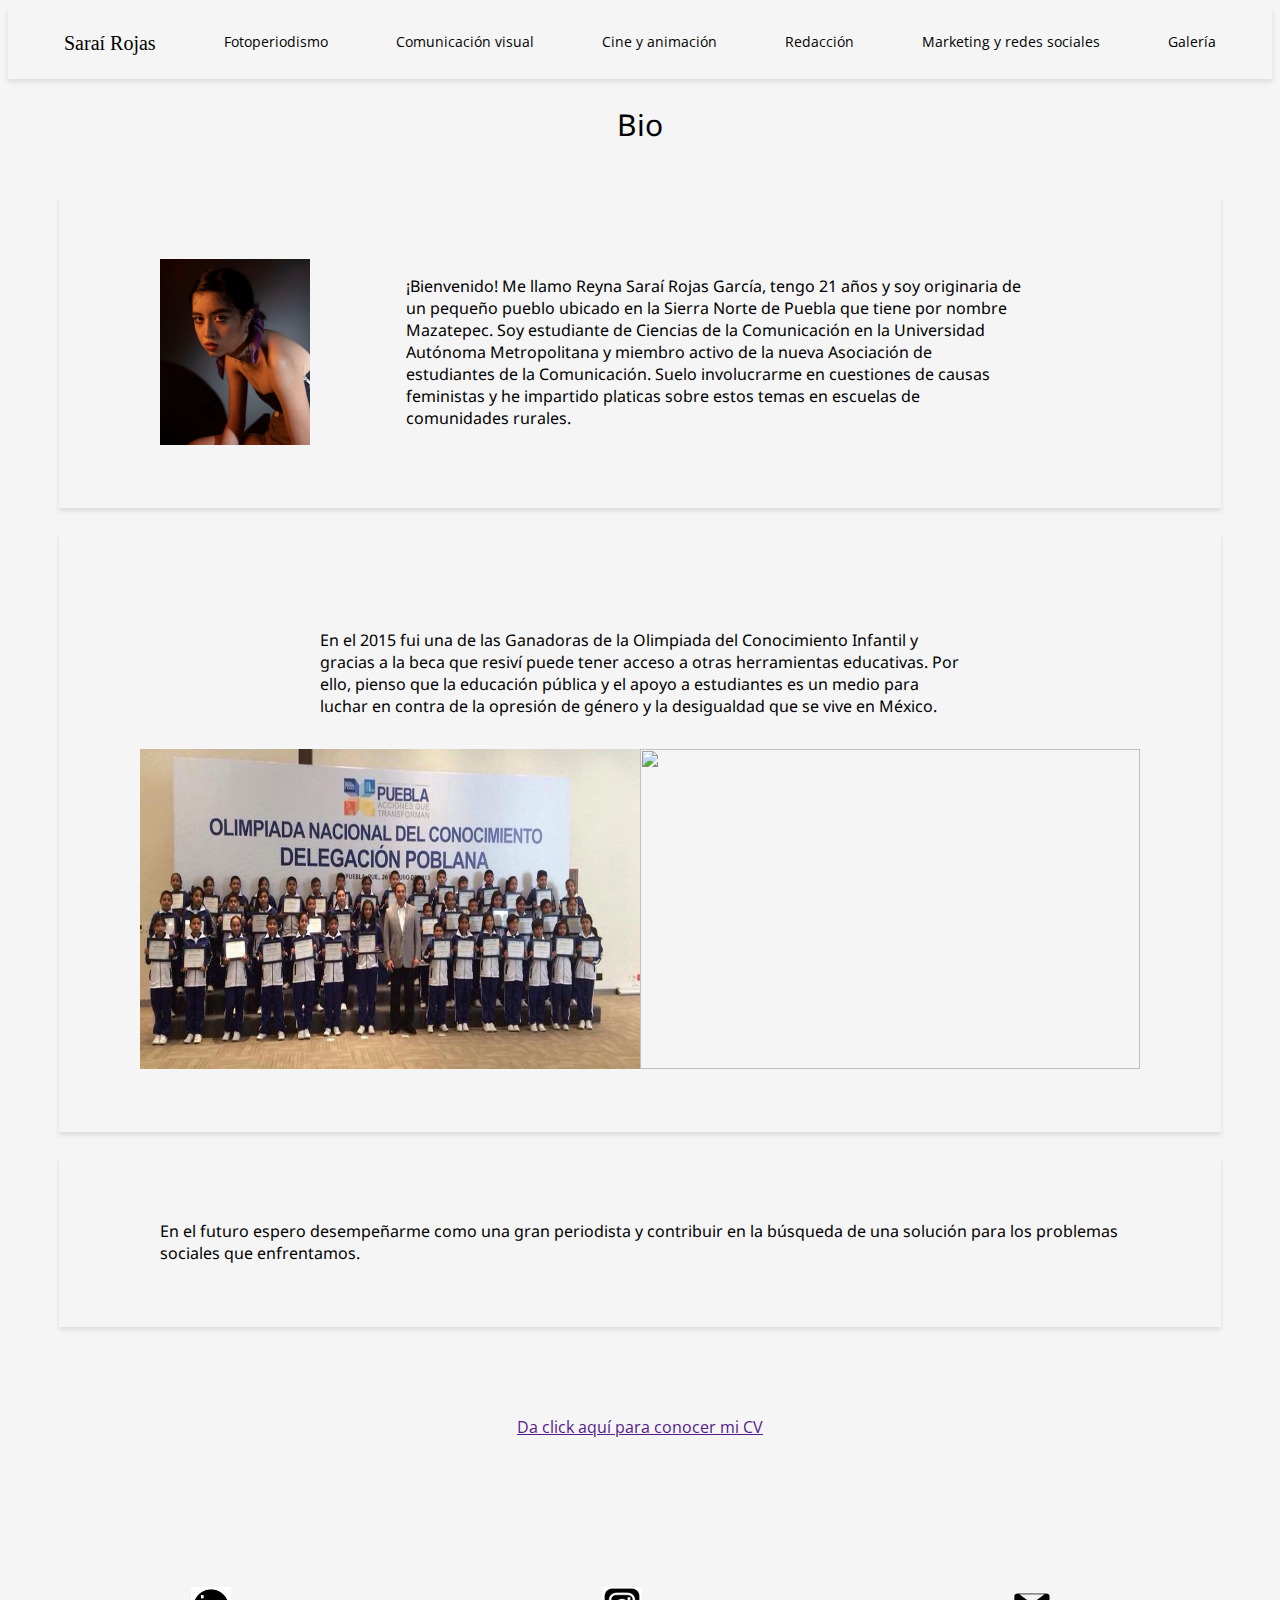
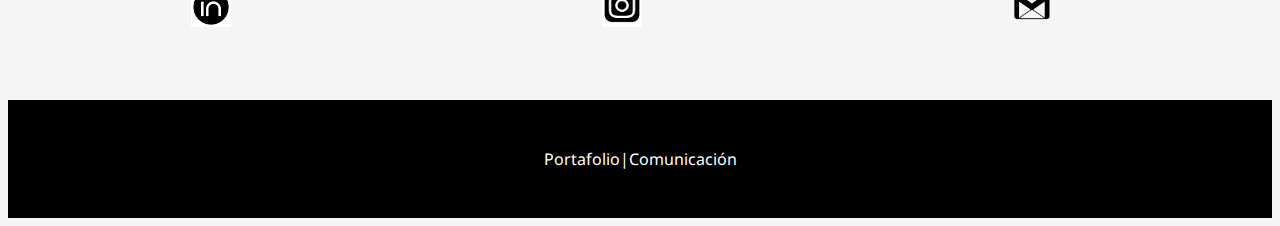
==== commit a18ee0fc: "Update index.html" ====
--- a/index.html
+++ b/index.html
@@ -45,7 +45,7 @@
     <article class="juju" id="eko">
         En el futuro espero desempeñarme como una gran periodista y contribuir en la búsqueda de una solución para los problemas sociales que enfrentamos. 
     </article>
-    <p class="leina"><a href="curriculum_Reyna Saraí Rojas García (6).pdf">Da click aquí para conocer mi CV</a></p>
+    <p class="leina"><a href="">Da click aquí para conocer mi CV</a></p>
     <div>
         <a href="https://www.linkedin.com/in/reyna-sarai-rojas-garcia/?originalSubdomain=mx"><img class="uu" src="linkdin.jpg"></a>
         <a href="https://www.instagram.com/sarai_rojasg/"><img class="uu" src="instagram.png"></a>
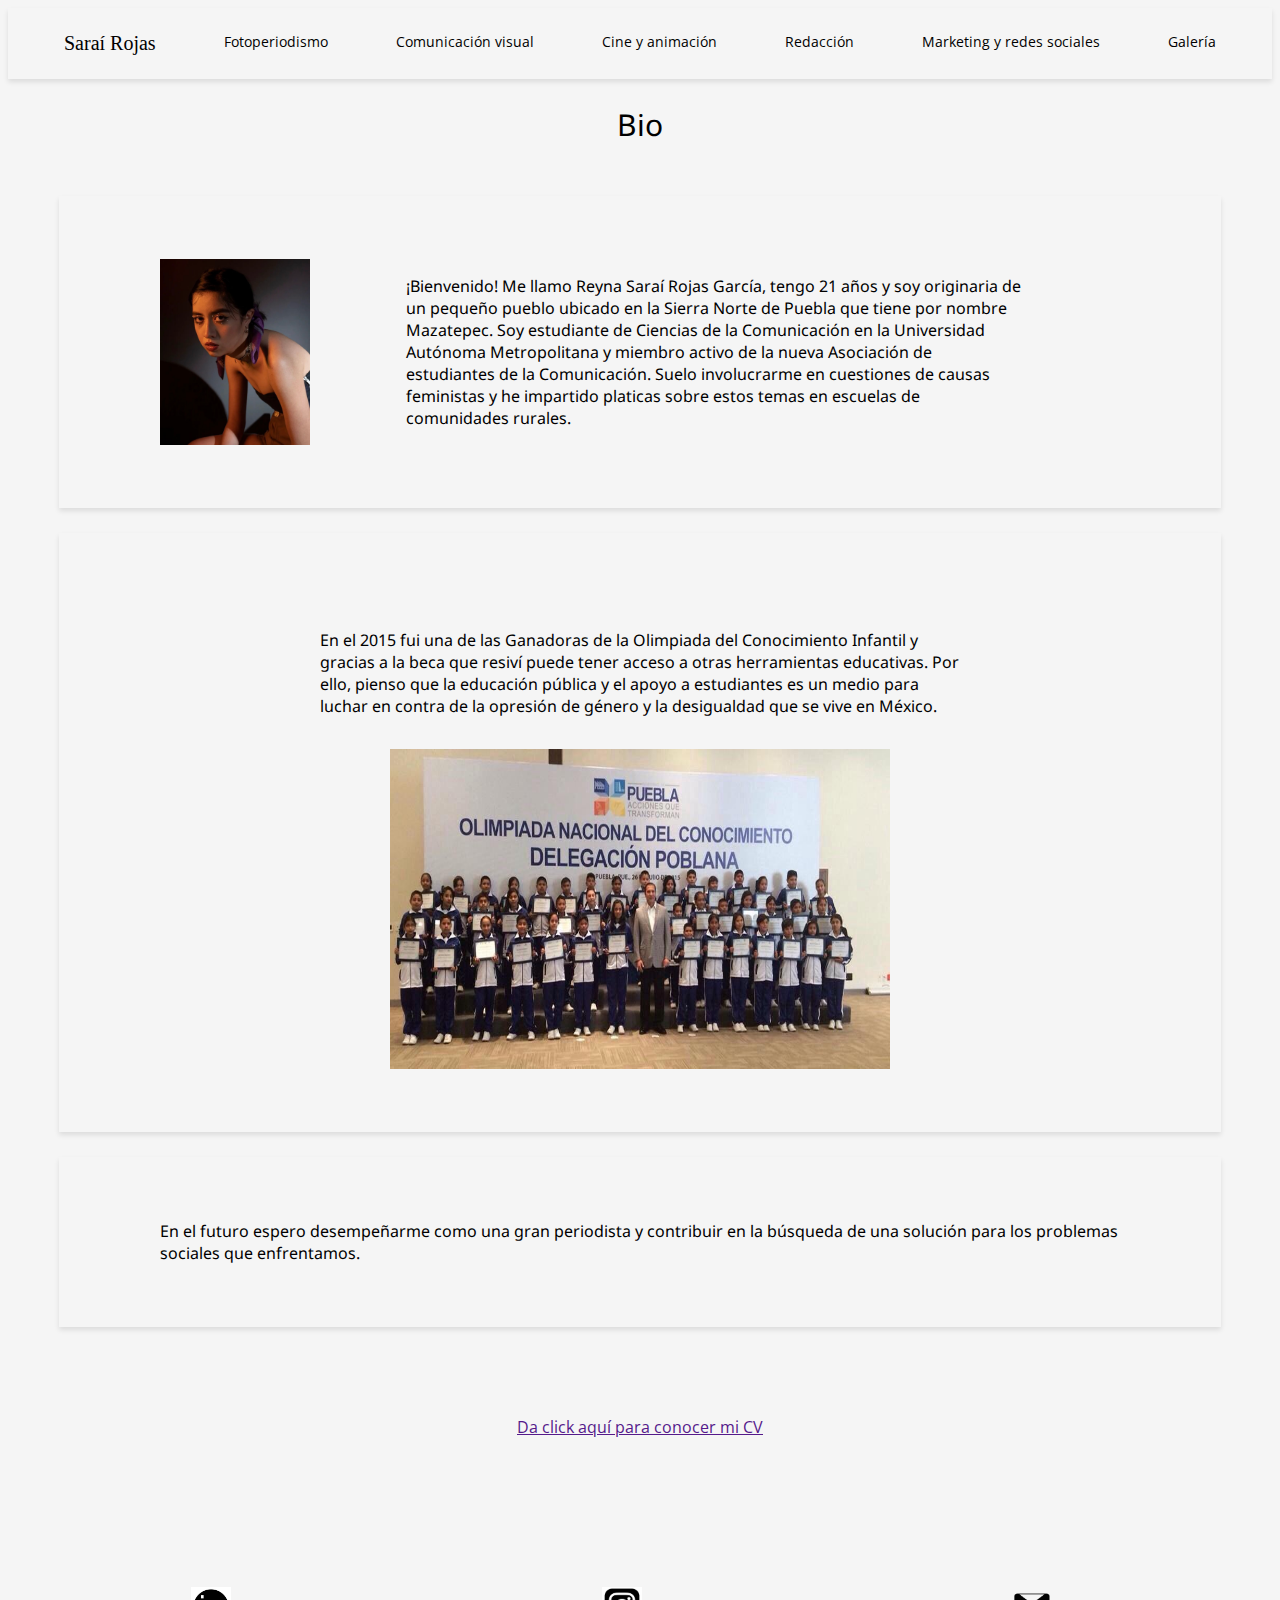
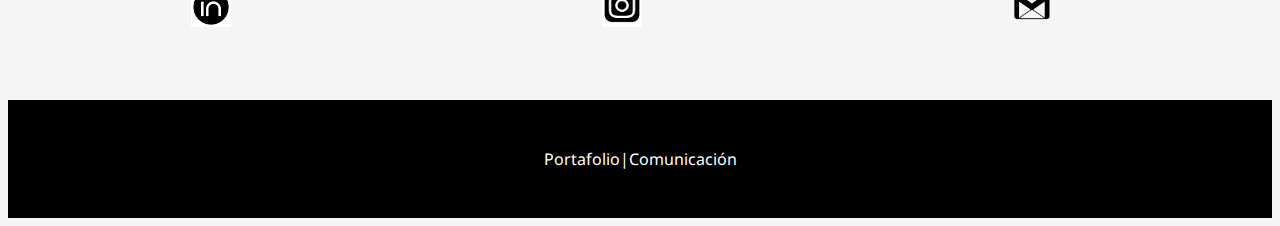
==== commit 0ea3f3aa: "Update index.html" ====
--- a/index.html
+++ b/index.html
@@ -39,7 +39,6 @@
         </article>
     <article class="rey">
         <img src="oci1.jpg" class="img2"><img>
-        <img src="imagen/CMIoAzzUEAAgu6C.jpeg" class="img3"><img>
     </article>
     </div>
     <article class="juju" id="eko">
--- a/estilos.css
+++ b/estilos.css
@@ -624,4 +624,11 @@
     font-family: "Open Sans", sans-serif;
     color: black;
     padding: 5% 0%;
-}+}
+.seina{
+    display: flex;
+    justify-content: center;
+    font-family: "Open Sans", sans-serif;
+    color: black;
+    padding: 5% 0%;
+}
